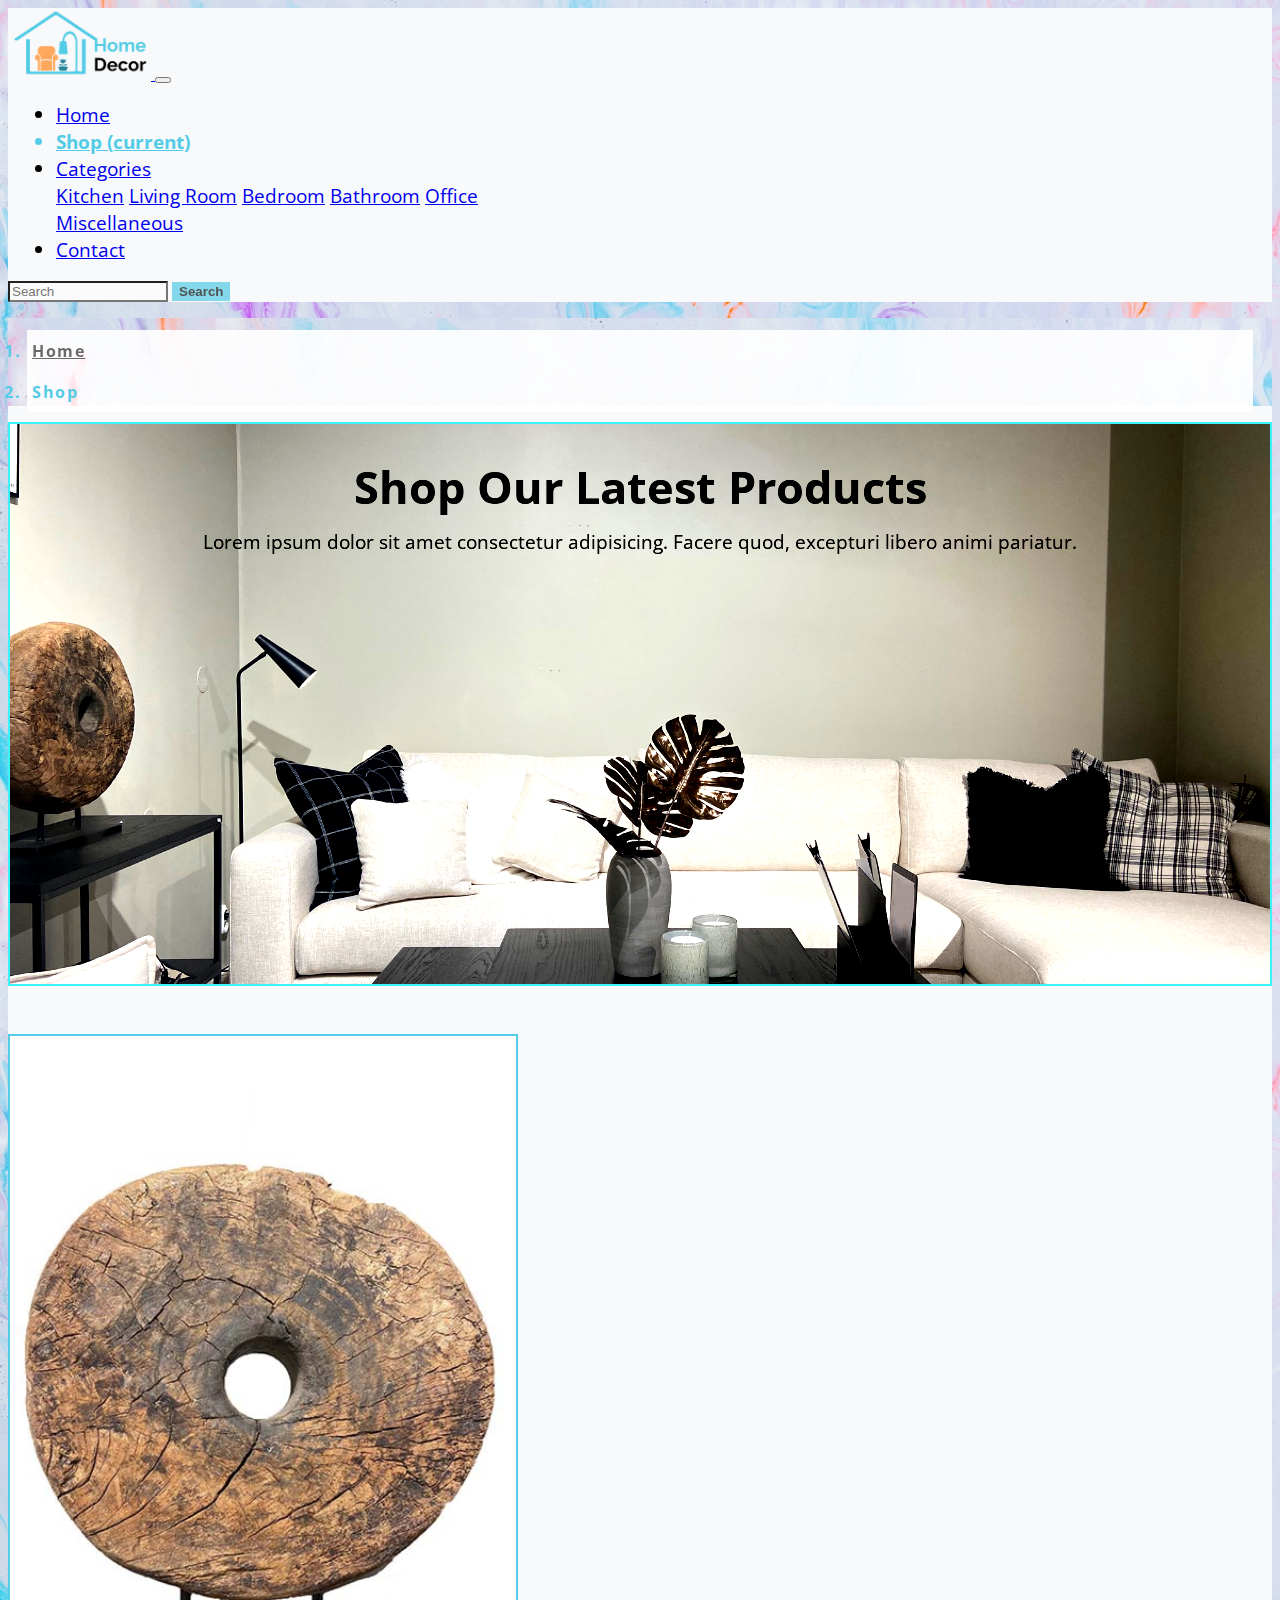
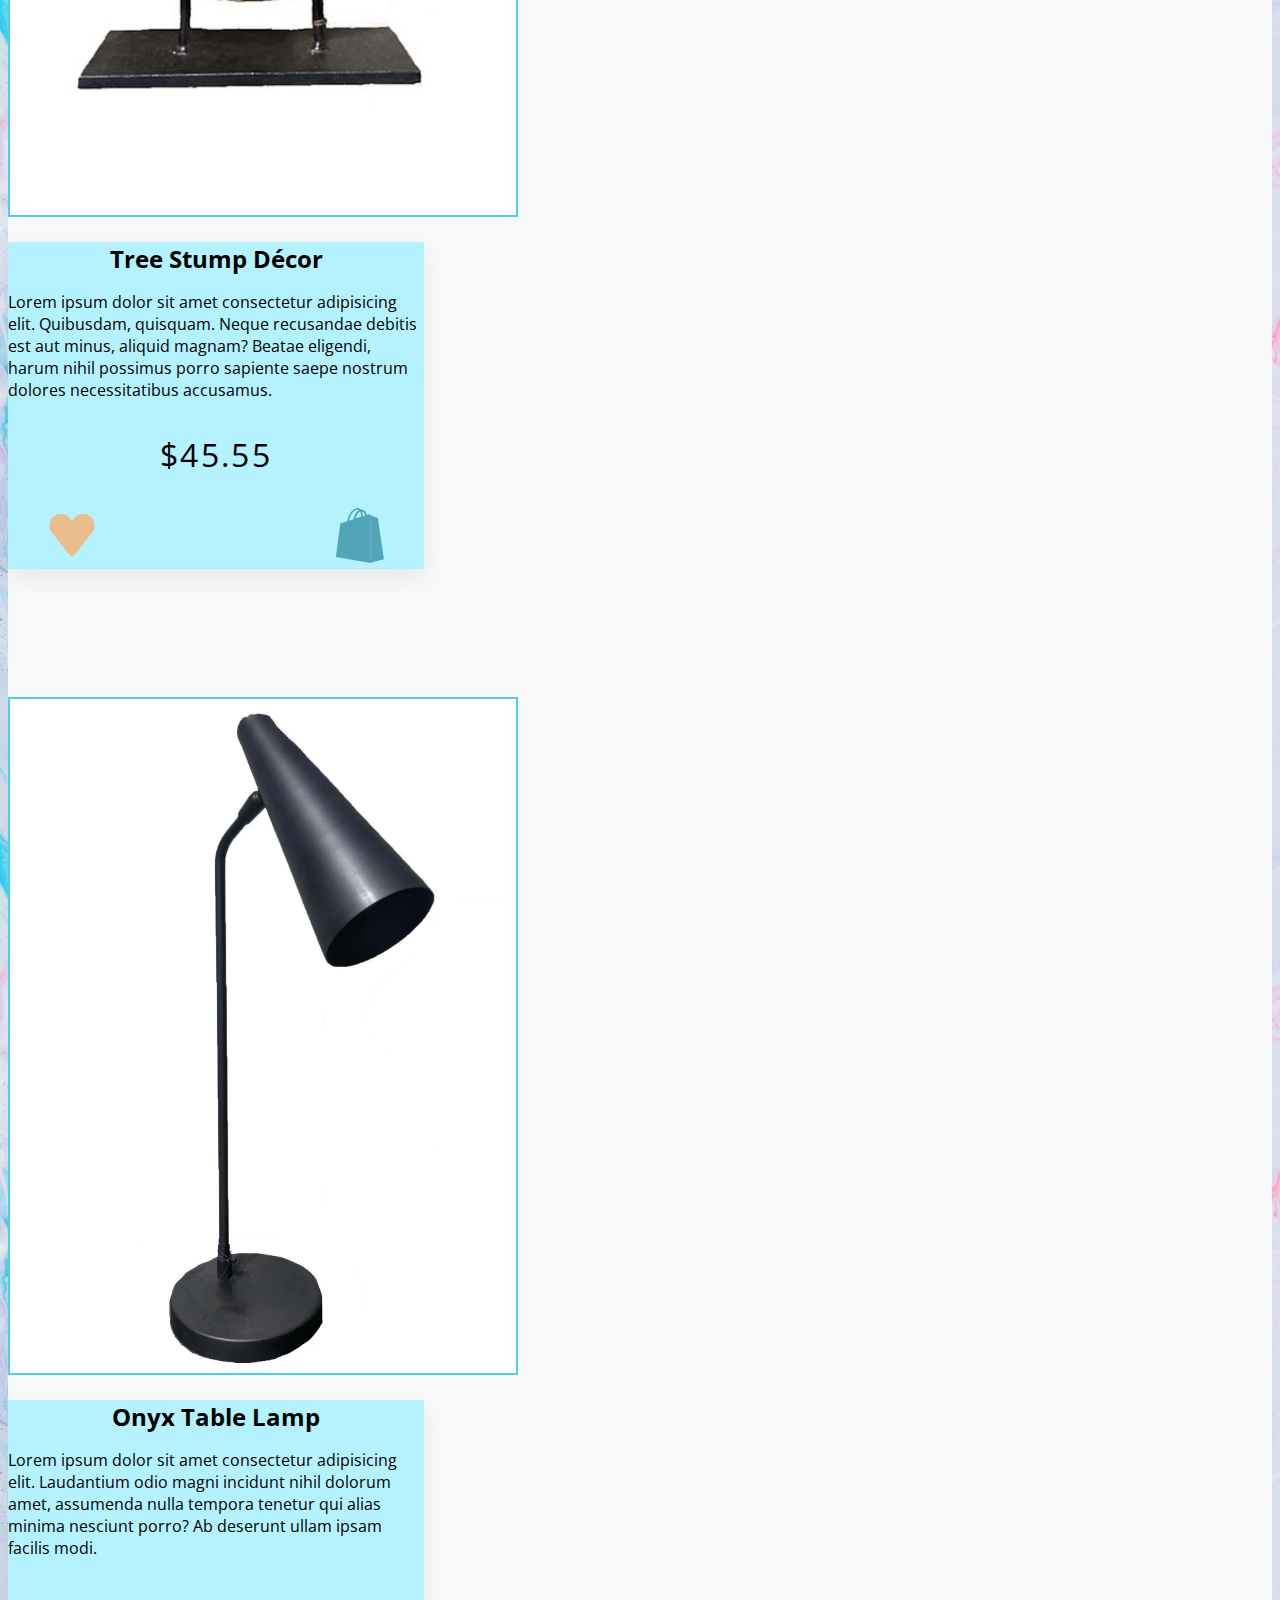
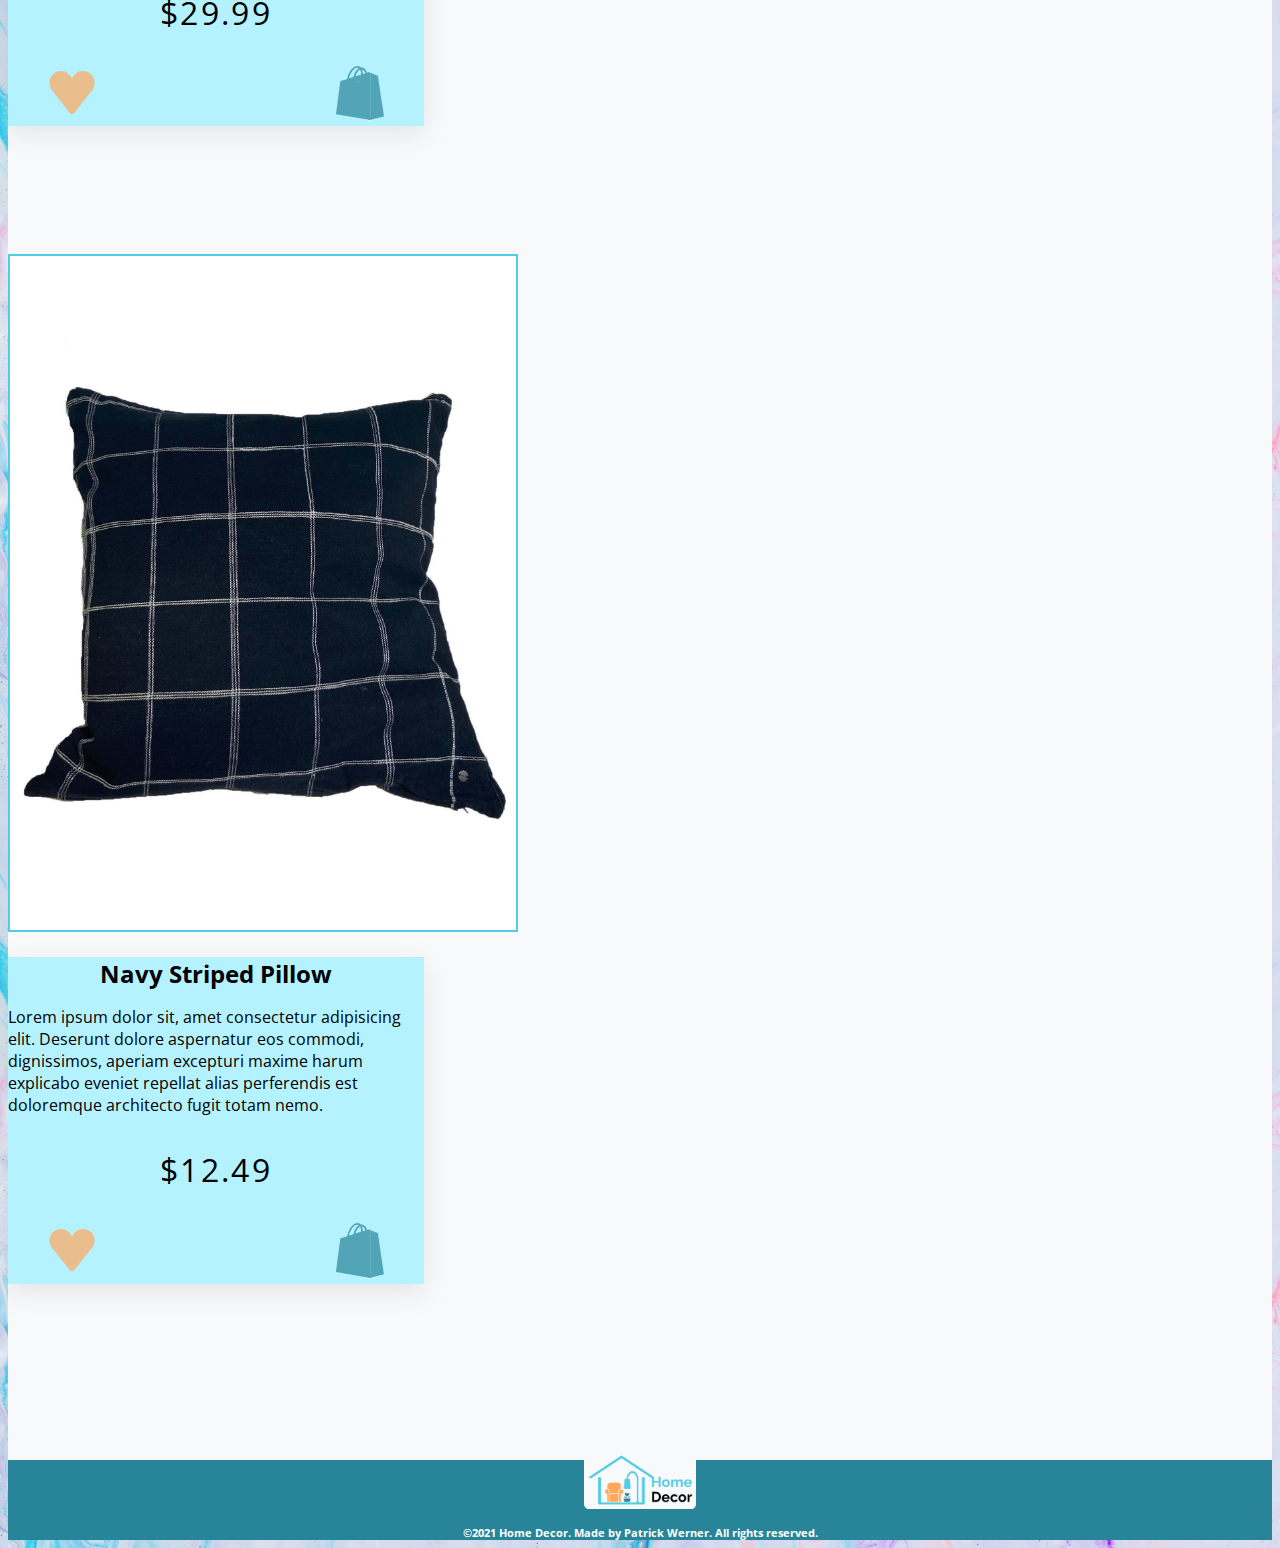
==== shop.html @ aa628dcc "Added new products page with images and styling" ====
<!DOCTYPE html>
<html lang="en">
  <head>
    <meta charset="UTF-8" />
    <meta http-equiv="X-UA-Compatible" content="IE=edge" />
    <meta name="viewport" content="width=device-width, initial-scale=1.0" />
    <title>Home Decor | Shop</title>
    <meta name="description" content="Design 1 - Module Asignment 2" />
    <link
      rel="stylesheet"
      href="https://cdn.jsdelivr.net/npm/bootstrap@4.6.0/dist/css/bootstrap.min.css"
      integrity="sha384-B0vP5xmATw1+K9KRQjQERJvTumQW0nPEzvF6L/Z6nronJ3oUOFUFpCjEUQouq2+l"
      crossorigin="anonymous"
    />
    <link rel="preconnect" href="https://fonts.googleapis.com" />
    <link rel="preconnect" href="https://fonts.gstatic.com" crossorigin />
    <link
      href="https://fonts.googleapis.com/css2?family=Open+Sans+Condensed:wght@300;700&display=swap"
      rel="stylesheet"
    />
    <link rel="stylesheet" href="./css/main.css" />
    <link rel="stylesheet" href="./css/style.css" />
    <link rel="stylesheet" href="./css/shop.css" />
  </head>
  <body>
    <!-- Header Navigation Content -->
    <header>
      <nav class="navbar navbar-expand-lg navbar-light bg-light">
        <div class="container">
          <a class="navbar-brand" href="index.html">
            <img class="logo" src="./images/homedecor-logo.png" alt="" />
          </a>
          <button
            class="navbar-toggler"
            type="button"
            data-toggle="collapse"
            data-target="#navbarSupportedContent"
            aria-controls="navbarSupportedContent"
            aria-expanded="false"
            aria-label="Toggle navigation"
          >
            <span class="navbar-toggler-icon"></span>
          </button>

          <div class="collapse navbar-collapse" id="navbarSupportedContent">
            <ul class="navbar-nav m-auto">
              <li class="nav-item">
                <a class="nav-link" href="index.html">Home </a>
              </li>
              <li class="nav-item active">
                <a class="nav-link active" href="shop.html"
                  >Shop <span class="sr-only">(current)</span></a
                >
              </li>
              <li class="nav-item dropdown">
                <a
                  class="nav-link dropdown-toggle"
                  href="#"
                  id="navbarDropdown"
                  role="button"
                  data-toggle="dropdown"
                  aria-haspopup="true"
                  aria-expanded="false"
                >
                  Categories
                </a>
                <div class="dropdown-menu" aria-labelledby="navbarDropdown">
                  <a class="dropdown-item" href="#">Kitchen</a>
                  <a class="dropdown-item" href="#">Living Room</a>
                  <a class="dropdown-item" href="#">Bedroom</a>
                  <a class="dropdown-item" href="#">Bathroom</a>
                  <a class="dropdown-item" href="#">Office</a>
                  <div class="dropdown-divider"></div>
                  <a class="dropdown-item" href="#">Miscellaneous</a>
                </div>
              </li>

              <li class="nav-item">
                <a class="nav-link" href="#">Contact</a>
              </li>
            </ul>
            <form class="form-inline my-2 my-lg-0">
              <input
                class="form-control mr-sm-1"
                type="search"
                placeholder="Search"
                aria-label="Search"
              />
              <button class="btn btn-outline-success my-2 my-sm-0" type="submit">Search</button>
            </form>
          </div>
        </div>
      </nav>
    </header>
    <div class="wrapper">
      <div class="container">
        <!-- Breadcrumb Navigation Content -->

        <nav aria-label="breadcrumb">
          <ol class="breadcrumb">
            <li class="breadcrumb-item"><a href="index.html">Home</a></li>
            <li class="breadcrumb-item active bold-font" aria-current="page">Shop</li>
          </ol>
        </nav>

        <!-- Image Jumbotron Content -->

        <div class="jumbotron">
          <h1 class="display-4">Shop our latest products</h1>
          <p class="lead">
            Lorem ipsum dolor sit amet consectetur adipisicing. Facere quod, excepturi libero animi
            pariatur.
          </p>
        </div>
        <main>
          <!-- Portraits Content -->
          <div class="container">
            <div class="col my-5">
              <img
                src="./images/Product1.jpg"
                class="img-thumbnail mx-auto d-block rotate-img"
                alt="..."
              />

              <div class="card card-shop mx-auto mt-3 mb-5">
                <div class="card-body">
                  <h2 class="card-title">Tree Stump Décor</h2>
                  <p class="card-text">
                    Lorem ipsum dolor sit amet consectetur adipisicing elit. Quibusdam, quisquam.
                    Neque recusandae debitis est aut minus, aliquid magnam? Beatae eligendi, harum
                    nihil possimus porro sapiente saepe nostrum dolores necessitatibus accusamus.
                  </p>
                  <p class="card-text price">$45.55</p>
                  <div class="icon-container">
                    <a href="#" class="card-link">
                      <img src="./images/heart-icon.svg" alt="" />
                    </a>
                    <a href="#" class="card-link">
                      <img src="./images/shop-icon.svg" alt="" />
                    </a>
                  </div>
                </div>
              </div>
            </div>

            <div class="col my-5">
              <img src="./images/Product2.jpg" class="img-thumbnail mx-auto d-block" alt="..." />

              <div class="card card-shop mx-auto mt-3 mb-5">
                <div class="card-body">
                  <h2 class="card-title">Onyx Table Lamp</h2>
                  <p class="card-text">
                    Lorem ipsum dolor sit amet consectetur adipisicing elit. Laudantium odio magni
                    incidunt nihil dolorum amet, assumenda nulla tempora tenetur qui alias minima
                    nesciunt porro? Ab deserunt ullam ipsam facilis modi.
                  </p>
                  <p class="card-text price">$29.99</p>
                  <div class="icon-container">
                    <a href="#" class="card-link">
                      <img src="./images/heart-icon.svg" alt="" />
                    </a>
                    <a href="#" class="card-link">
                      <img src="./images/shop-icon.svg" alt="" />
                    </a>
                  </div>
                </div>
              </div>
            </div>

            <div class="col mt-5">
              <img src="./images/Product3.jpg" class="img-thumbnail mx-auto d-block" alt="..." />

              <div class="card card-shop mx-auto mt-3">
                <div class="card-body">
                  <h2 class="card-title">Navy Striped Pillow</h2>
                  <p class="card-text">
                    Lorem ipsum dolor sit, amet consectetur adipisicing elit. Deserunt dolore
                    aspernatur eos commodi, dignissimos, aperiam excepturi maxime harum explicabo
                    eveniet repellat alias perferendis est doloremque architecto fugit totam nemo.
                  </p>
                  <p class="card-text price">$12.49</p>
                  <div class="icon-container">
                    <a href="#" class="card-link">
                      <img src="./images/heart-icon.svg" alt="" />
                    </a>
                    <a href="#" class="card-link">
                      <img src="./images/shop-icon.svg" alt="" />
                    </a>
                  </div>
                </div>
              </div>
            </div>
          </div>
        </main>
      </div>
      <!-- Footer content  -->
      <footer>
        <div class="container">
          <a href="index.html">
            <img src="./images/homedecor-logo.png" alt="" />
          </a>
          <p class="copyright">©2021 Home Decor. Made by Patrick Werner. All rights reserved.</p>
        </div>
      </footer>
    </div>

    <!-- jQuery and Bootstrap Bundle -->
    <script
      src="https://code.jquery.com/jquery-3.5.1.slim.min.js"
      integrity="sha384-DfXdz2htPH0lsSSs5nCTpuj/zy4C+OGpamoFVy38MVBnE+IbbVYUew+OrCXaRkfj"
      crossorigin="anonymous"
    ></script>
    <script
      src="https://cdn.jsdelivr.net/npm/bootstrap@4.6.0/dist/js/bootstrap.bundle.min.js"
      integrity="sha384-Piv4xVNRyMGpqkS2by6br4gNJ7DXjqk09RmUpJ8jgGtD7zP9yug3goQfGII0yAns"
      crossorigin="anonymous"
    ></script>
  </body>
</html>
---- css/main.css ----
/* Root styling - Primary colours */
:root {
  --primary-color: #53cce6;
  --secondary-color: #ffa85c;
  --dim-color: #288599;
  --tinted-color: #b5f2ff;
  --background-color: #f8f9fa;
  --white-color: #fafafa;
  --black-color: #0a0a0a;
  --grey-color: #e9ecef;
}

/* Global styling */

.container {
  background: var(--background-color);
}

.wrapper {
  flex: 1 0 auto;
}

/* Shadow styling */

.card-home,
.card-shop {
  box-shadow: rgba(149, 157, 165, 0.2) 0px 8px 24px;
}

/* Carousel and Jumbotron container styling */
.carousel-inner,
.jumbotron {
  height: 35rem;
  border-radius: 0;
  border: 2px solid var(--primary-color);
}

/* Breadcrumb styling */
.breadcrumb {
  padding: 0.75rem 1.2rem;
  height: 4rem;
  border-radius: 0;
  background-image: url(./../images/texture-bg.jpg);
  color: var(--primary-color);
}

.breadcrumb-item {
  padding: 0.6rem 0.3rem;
  font-size: 1rem;
  /* background: var(--background-color); */
  background: rgba(255, 255, 255, 0.9);
  color: var(--primary-color);
  letter-spacing: 0.1rem;
  font-weight: 700;
}

.breadcrumb-item a {
  color: var(--black-color) !important;
  opacity: 0.6;
}

.opacity-0 {
  opacity: 0;
}

/* Buttons styling */
.btn,
.browse-btn {
  color: var(--black-color) !important;
  opacity: 0.7;
  transition: 200ms;
  font-weight: 700;
}

.btn:hover,
.browse-btn:hover {
  opacity: 1;
}

.bold-font {
  font-weight: 700;
}

/* Header styling */
.navbar {
  width: 100%;
  height: auto;
}

.logo {
  height: 4.5rem;
}

.nav-item {
  margin: 0 0.5rem;
  font-size: 1.2rem;
}
.active {
  color: var(--primary-color) !important;
  font-weight: 700;
}

input {
  width: 10rem !important;
  background: var(--white-color) !important;
}

.btn {
  border: 1px solid var(--primary-color) !important;
  background: var(--primary-color) !important;
}

/* Footer styling */
footer {
  height: 5rem;
  background: var(--dim-color);
  display: flex;
  justify-content: center;
  align-items: center;
}

footer .container {
  height: 100%;
  background: #bee4e6;
  background: var(--dim-color);
  display: flex;
  flex-direction: column;
  justify-content: center;
  align-items: center;
}

footer .container a img {
  margin-top: -3rem;
  height: 3.5rem;
  background-size: cover;
}

.copyright {
  color: #fff;
  margin-bottom: -2rem;
  font-size: 0.7rem;
  font-weight: 700;
}
---- css/style.css ----
body {
  background-image: url(/images/texture-bg.jpg);
  background-size: 100%;
  font-family: "Open Sans Condensed", sans-serif;
  height: auto;
  display: flex;
  flex-direction: column;
  justify-content: space-between;
}

/* Carousel styling */

.carousel-item {
  background-repeat: no-repeat;
  background-size: cover;
  background-position: center;
}

.col-sm {
  display: flex;
  justify-content: center;
}

/* Main Cards styling */
main {
  padding: 3rem 0;
  display: flex;
  align-items: center;
  justify-content: center;
  width: 100%;
  height: auto;
  margin: auto;
}

.card-home {
  margin: 2.5rem 0 !important;
  width: 22rem !important;
  background: var(--tinted-color) !important;
  border: none;
  font-size: 1.7rem;
}

.card-img-top {
  height: 12rem;
}

.browse-btn {
  margin: 0 0 1rem 1.2rem;
  border: 1px solid var(--secondary-color) !important;
  background: var(--secondary-color) !important;
}
---- css/shop.css ----
.jumbotron {
  background-image: url(../images/homedecor-banner.png);
  background-size: cover;
  background-repeat: no-repeat;
  background-position: center;
  filter: contrast(150%);
}

.jumbotron h1 {
  text-transform: capitalize;
  margin-top: 2rem !important;
  font-size: 2.8rem;
  margin: -2rem 0 1.5rem 0;
  font-weight: 700;
}

.lead {
  margin-top: -0.8rem;
  font-size: 1.2rem;
}

.jumbotron h1,
.lead {
  text-align: center;
}

.img-thumbnail {
  border-radius: 0;
  border: 2px solid var(--primary-color) !important;
  width: 40%;
}

@media only screen and (max-width: 766px) {
  .img-thumbnail {
    width: 100%;
  }
}

.card-shop {
  width: 26rem !important;
  margin-bottom: 8rem !important;
  border: none;
  background: var(--tinted-color);
}

.card-title {
  margin-bottom: 1rem;
  text-align: center;
}

.card-text {
  text-align: left;
}

.price {
  text-align: center;
  font-size: 2rem;
  letter-spacing: 0.15rem;
}

.icon-container {
  width: 23rem;
  margin: 2rem auto 1rem auto;
  display: flex;
  justify-content: space-between;
  align-items: center;
}

.card-link img {
  margin: 0 1rem;
  width: 3rem;
  opacity: 0.7;
  transition: 200ms;
}

.card-link img:hover {
  opacity: 1;
}

@media only screen and (max-width: 760px) {
  .card-shop {
    width: 100% !important;
  }

  .card-text {
    text-align: center;
  }

  .icon-container {
    width: auto;
  }
}
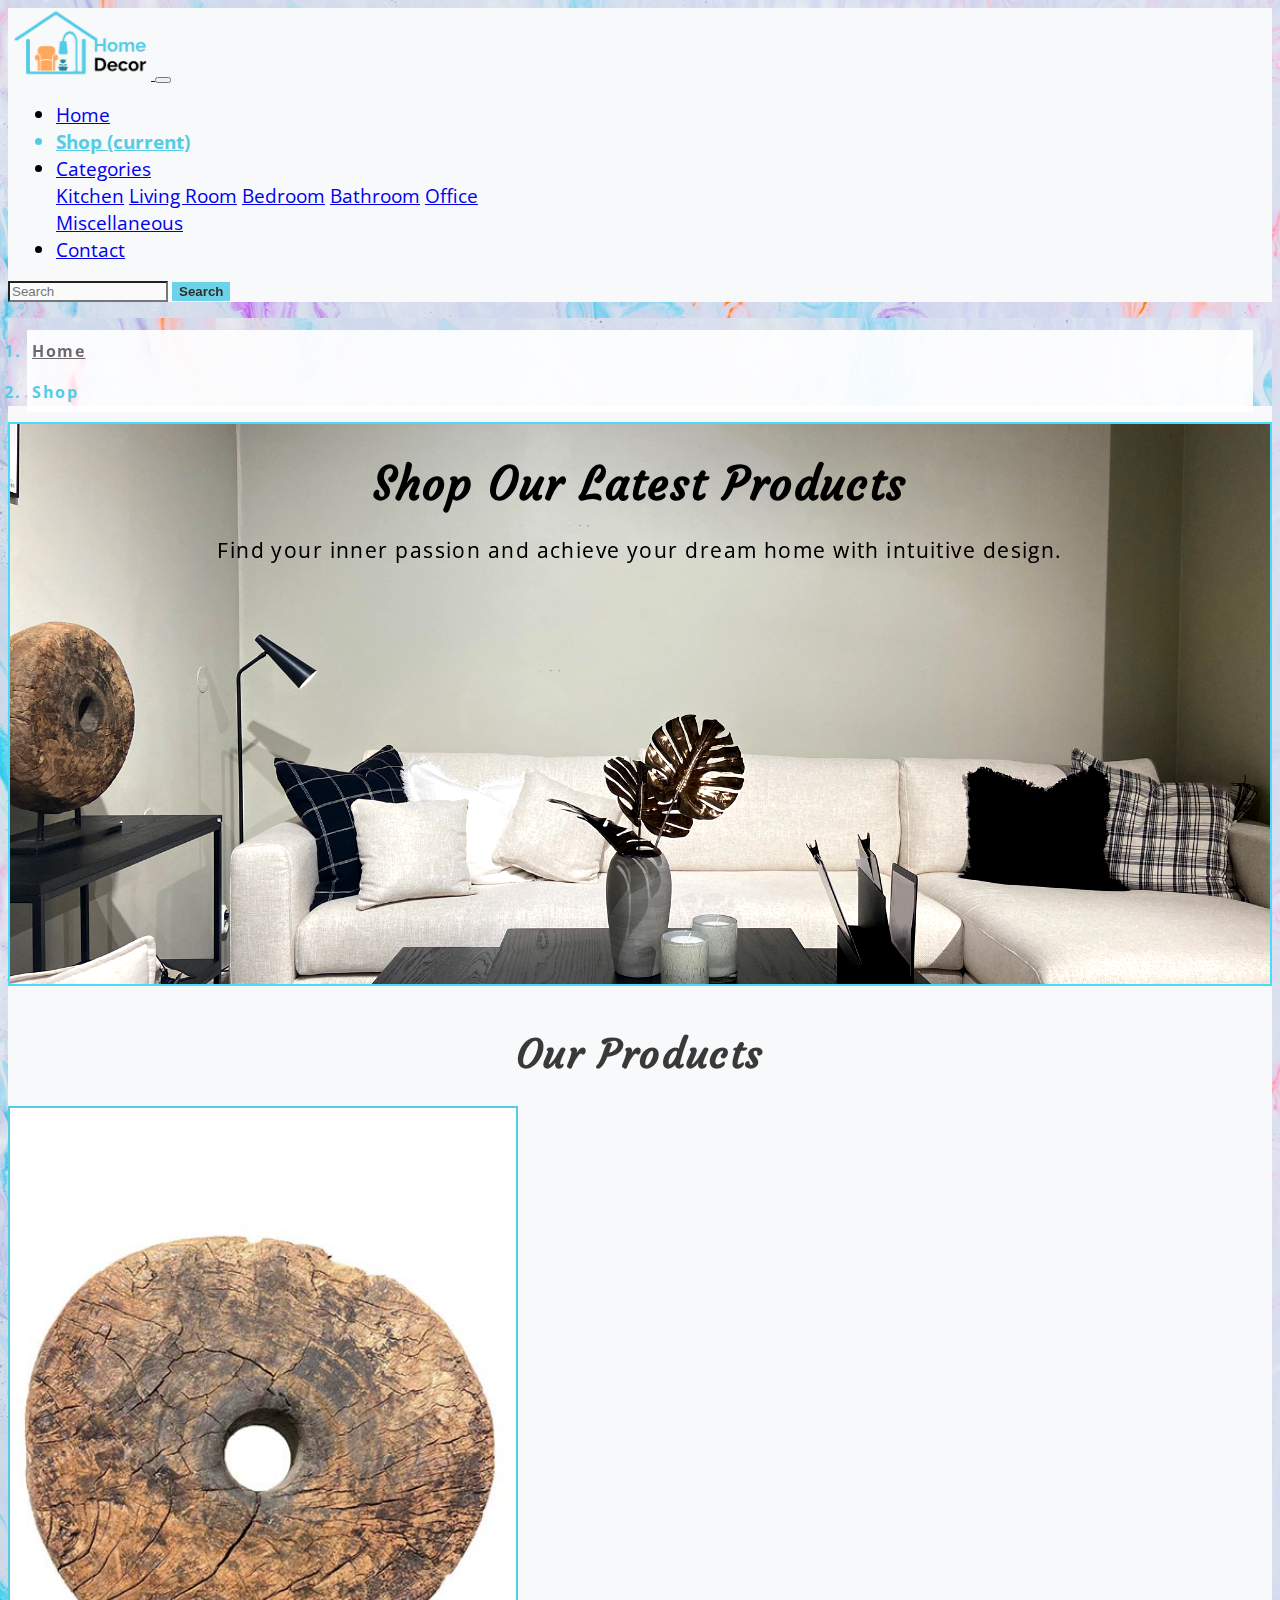
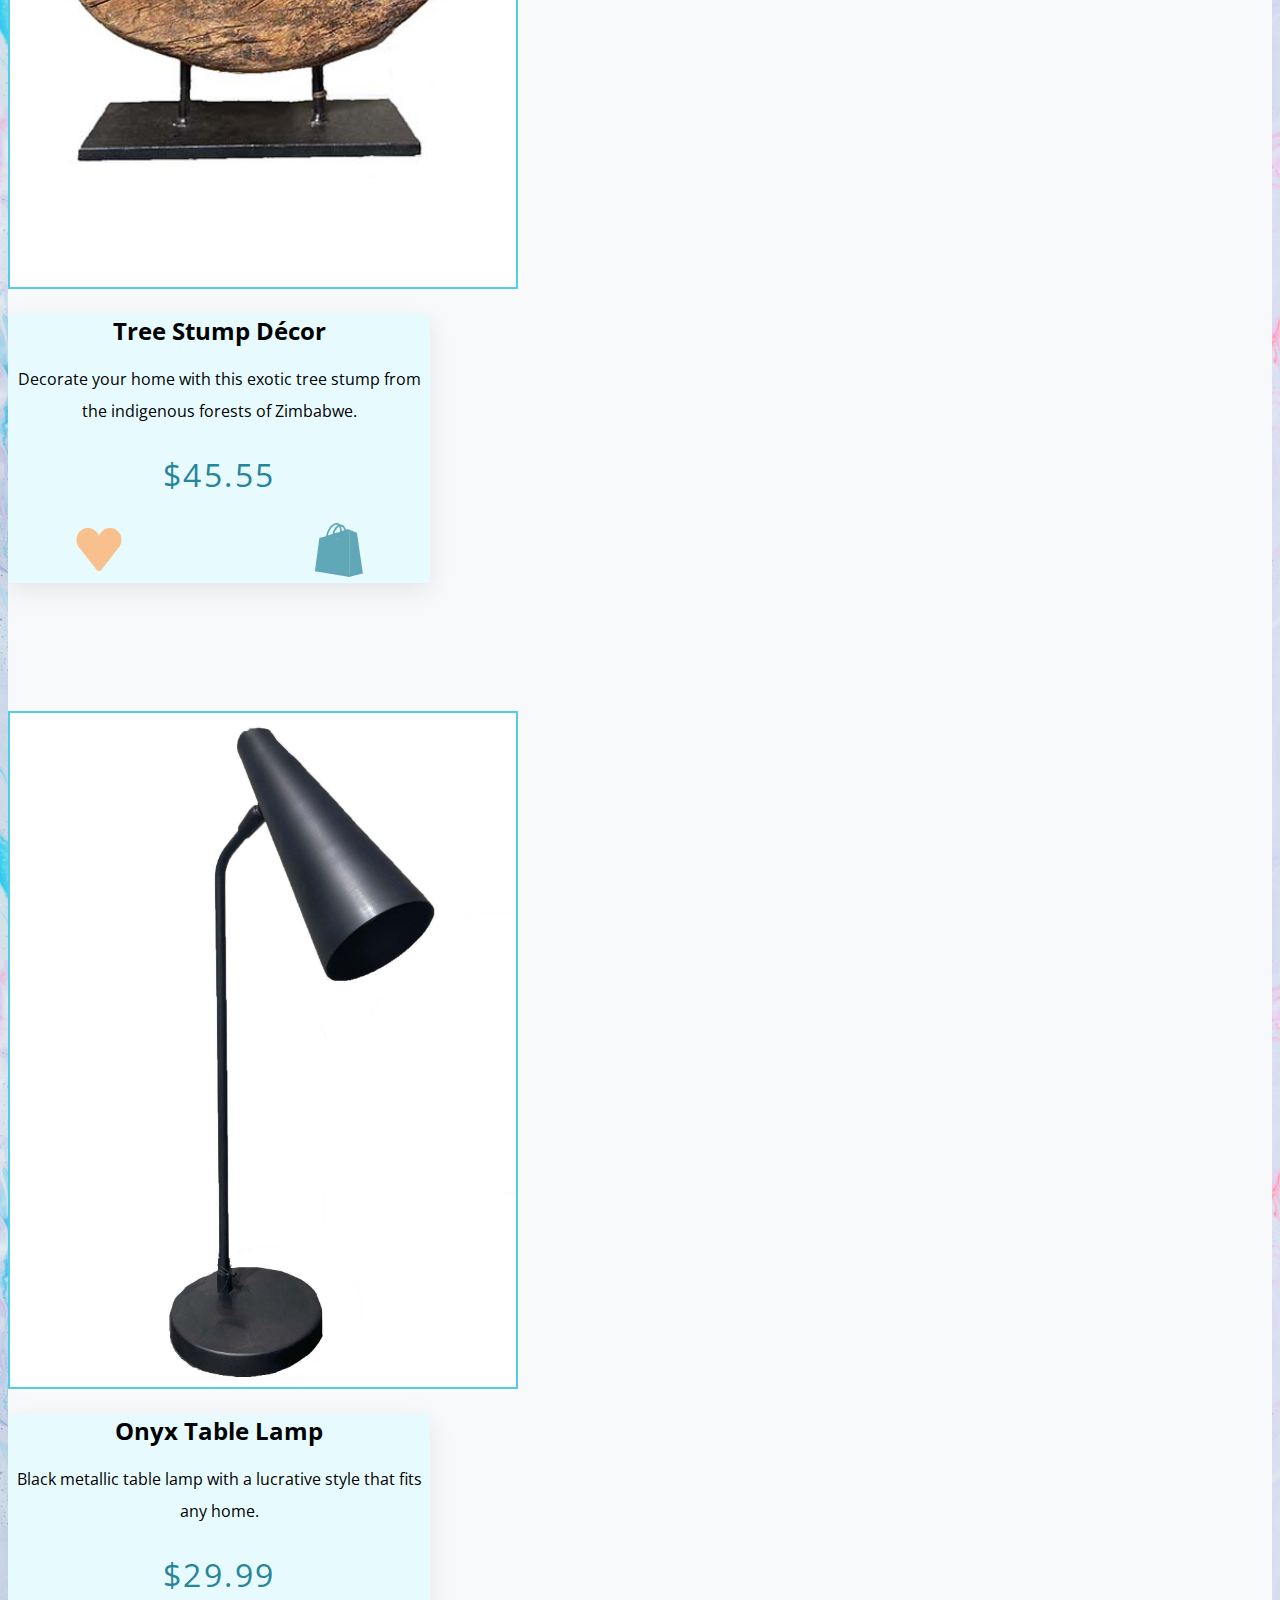
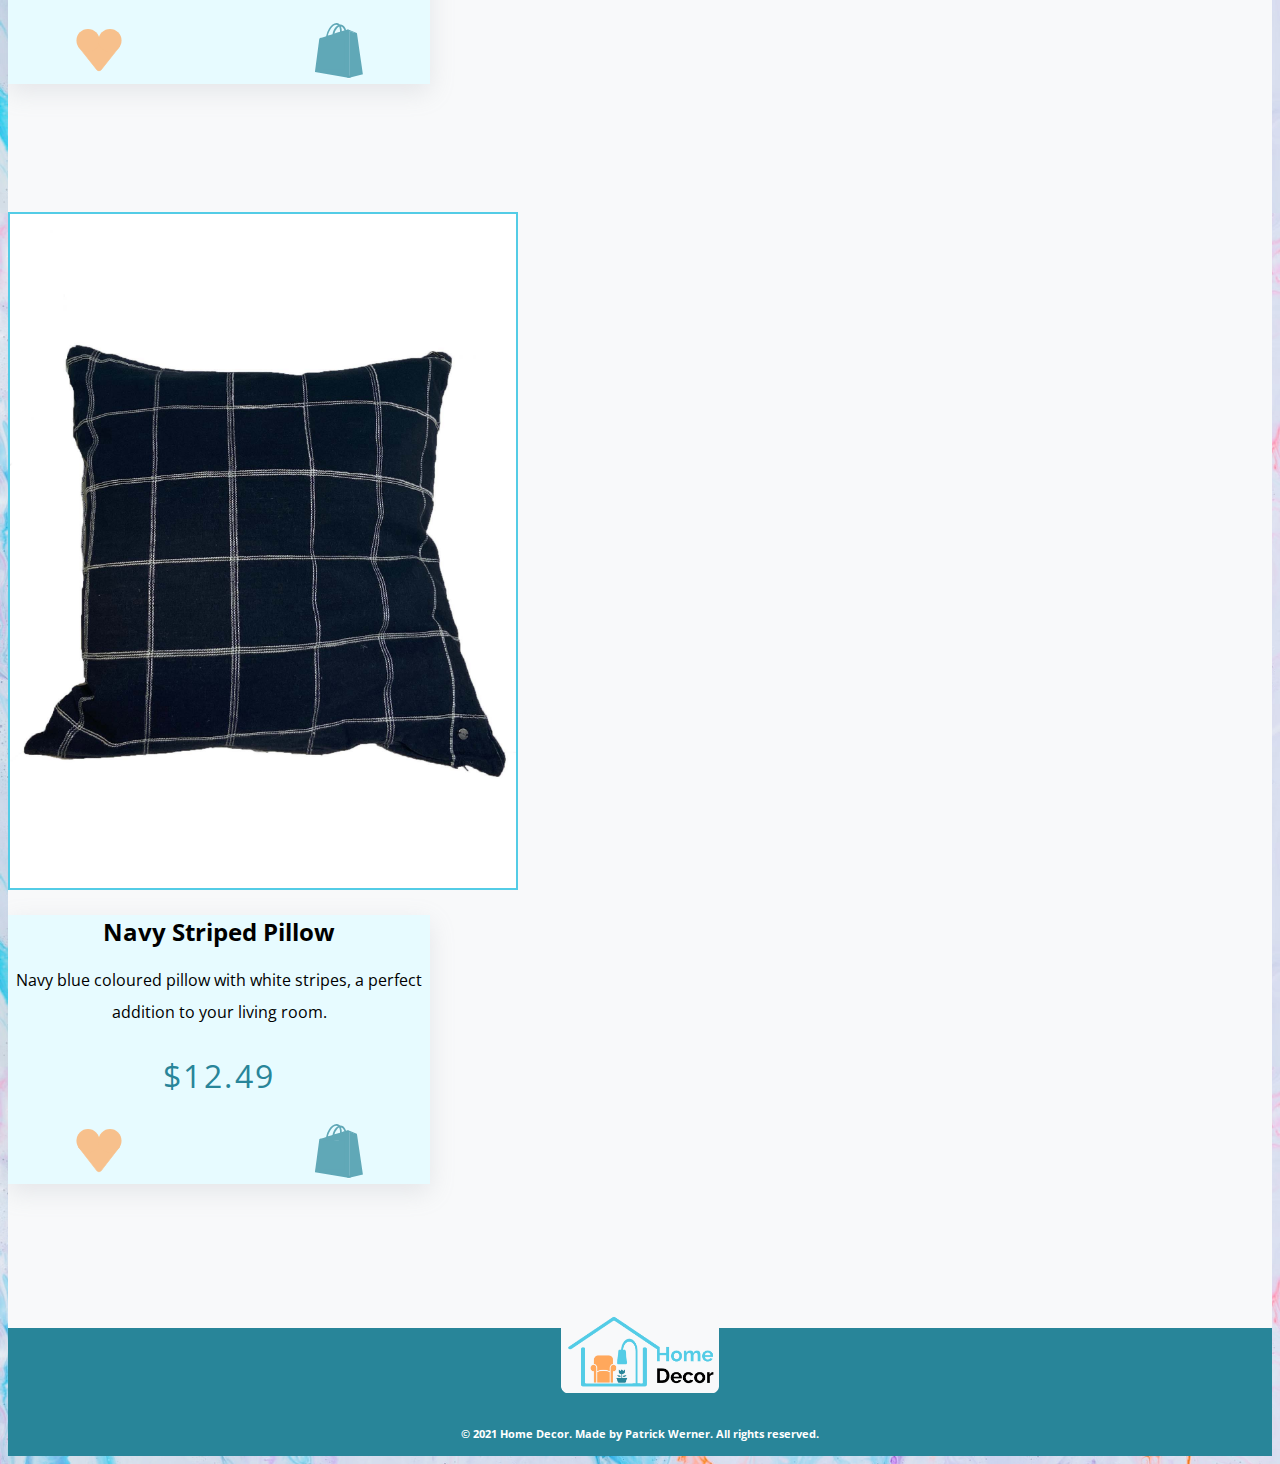
==== commit 2ac94267: "Added typography with text content" ====
--- a/shop.html
+++ b/shop.html
@@ -15,9 +15,16 @@
     <link rel="preconnect" href="https://fonts.googleapis.com" />
     <link rel="preconnect" href="https://fonts.gstatic.com" crossorigin />
     <link
-      href="https://fonts.googleapis.com/css2?family=Open+Sans+Condensed:wght@300;700&display=swap"
+      href="https://fonts.googleapis.com/css2?family=Courgette&family=Open+Sans+Condensed:wght@300;700&family=Poppins:wght@700&display=swap"
       rel="stylesheet"
     />
+    <link
+      rel="stylesheet"
+      href="https://use.fontawesome.com/releases/v5.15.1/css/all.css"
+      integrity="sha384-vp86vTRFVJgpjF9jiIGPEEqYqlDwgyBgEF109VFjmqGmIY/Y4HV4d3Gp2irVfcrp"
+      crossorigin="anonymous"
+    />
+    <link rel="icon" href="data:;base64,=" />
     <link rel="stylesheet" href="./css/main.css" />
     <link rel="stylesheet" href="./css/style.css" />
     <link rel="stylesheet" href="./css/shop.css" />
@@ -108,13 +115,14 @@
         <div class="jumbotron">
           <h1 class="display-4">Shop our latest products</h1>
           <p class="lead">
-            Lorem ipsum dolor sit amet consectetur adipisicing. Facere quod, excepturi libero animi
-            pariatur.
+            Find your inner passion and achieve your dream home with intuitive design.
           </p>
         </div>
         <main>
           <!-- Portraits Content -->
           <div class="container">
+            <h1 class="main-heading pb-5">Our Products</h1>
+            <!-- <hr /> -->
             <div class="col my-5">
               <img
                 src="./images/Product1.jpg"
@@ -126,9 +134,8 @@
                 <div class="card-body">
                   <h2 class="card-title">Tree Stump Décor</h2>
                   <p class="card-text">
-                    Lorem ipsum dolor sit amet consectetur adipisicing elit. Quibusdam, quisquam.
-                    Neque recusandae debitis est aut minus, aliquid magnam? Beatae eligendi, harum
-                    nihil possimus porro sapiente saepe nostrum dolores necessitatibus accusamus.
+                    Decorate your home with this exotic tree stump from the indigenous forests of
+                    Zimbabwe.
                   </p>
                   <p class="card-text price">$45.55</p>
                   <div class="icon-container">
@@ -150,9 +157,7 @@
                 <div class="card-body">
                   <h2 class="card-title">Onyx Table Lamp</h2>
                   <p class="card-text">
-                    Lorem ipsum dolor sit amet consectetur adipisicing elit. Laudantium odio magni
-                    incidunt nihil dolorum amet, assumenda nulla tempora tenetur qui alias minima
-                    nesciunt porro? Ab deserunt ullam ipsam facilis modi.
+                    Black metallic table lamp with a lucrative style that fits any home.
                   </p>
                   <p class="card-text price">$29.99</p>
                   <div class="icon-container">
@@ -174,9 +179,8 @@
                 <div class="card-body">
                   <h2 class="card-title">Navy Striped Pillow</h2>
                   <p class="card-text">
-                    Lorem ipsum dolor sit, amet consectetur adipisicing elit. Deserunt dolore
-                    aspernatur eos commodi, dignissimos, aperiam excepturi maxime harum explicabo
-                    eveniet repellat alias perferendis est doloremque architecto fugit totam nemo.
+                    Navy blue coloured pillow with white stripes, a perfect addition to your living
+                    room.
                   </p>
                   <p class="card-text price">$12.49</p>
                   <div class="icon-container">
@@ -199,7 +203,12 @@
           <a href="index.html">
             <img src="./images/homedecor-logo.png" alt="" />
           </a>
-          <p class="copyright">©2021 Home Decor. Made by Patrick Werner. All rights reserved.</p>
+          <div class="social-icons-container">
+            <i class="fab fa-facebook social-icon"></i>
+            <i class="fab fa-twitter social-icon"></i>
+            <i class="fab fa-instagram social-icon"></i>
+          </div>
+          <p class="copyright">© 2021 Home Decor. Made by Patrick Werner. All rights reserved.</p>
         </div>
       </footer>
     </div>
--- a/css/main.css
+++ b/css/main.css
@@ -3,7 +3,7 @@
   --primary-color: #53cce6;
   --secondary-color: #ffa85c;
   --dim-color: #288599;
-  --tinted-color: #b5f2ff;
+  --tinted-color: #e7fbff;
   --background-color: #f8f9fa;
   --white-color: #fafafa;
   --black-color: #0a0a0a;
@@ -18,6 +18,12 @@
 
 .wrapper {
   flex: 1 0 auto;
+}
+
+hr {
+  margin-top: 3.5rem;
+  border: 1px solid var(--black-color);
+  opacity: 0.6;
 }
 
 /* Shadow styling */
@@ -67,7 +73,7 @@
 .btn,
 .browse-btn {
   color: var(--black-color) !important;
-  opacity: 0.7;
+  opacity: 0.85;
   transition: 200ms;
   font-weight: 700;
 }
@@ -112,7 +118,7 @@
 
 /* Footer styling */
 footer {
-  height: 5rem;
+  height: 8rem;
   background: var(--dim-color);
   display: flex;
   justify-content: center;
@@ -130,9 +136,28 @@
 }
 
 footer .container a img {
-  margin-top: -3rem;
-  height: 3.5rem;
+  margin-top: -5.8rem;
+  height: 5rem;
   background-size: cover;
+}
+
+.social-icons-container {
+  margin-bottom: 1rem;
+  width: 10rem;
+  display: flex;
+  align-items: center;
+  justify-content: space-between;
+  font-size: 1.5rem;
+  color: var(--tinted-color);
+}
+
+.social-icon {
+  transition: 200ms;
+}
+
+.social-icon:hover {
+  color: var(--primary-color);
+  cursor: pointer;
 }
 
 .copyright {
--- a/css/style.css
+++ b/css/style.css
@@ -1,8 +1,8 @@
 body {
   background-image: url(/images/texture-bg.jpg);
   background-size: 100%;
+  height: auto;
   font-family: "Open Sans Condensed", sans-serif;
-  height: auto;
   display: flex;
   flex-direction: column;
   justify-content: space-between;
@@ -23,7 +23,7 @@
 
 /* Main Cards styling */
 main {
-  padding: 3rem 0;
+  padding: 1rem 0;
   display: flex;
   align-items: center;
   justify-content: center;
@@ -32,20 +32,38 @@
   margin: auto;
 }
 
+.main-heading {
+  font-family: "Courgette", cursive;
+  text-align: center;
+  font-size: 2.5rem;
+  letter-spacing: 0.1rem;
+  color: var(--black-color);
+  opacity: 0.8;
+}
+
 .card-home {
   margin: 2.5rem 0 !important;
   width: 22rem !important;
   background: var(--tinted-color) !important;
   border: none;
-  font-size: 1.7rem;
+  font-size: 2rem;
+}
+
+.card-text {
+  text-align: center;
 }
 
 .card-img-top {
   height: 12rem;
+  background-size: cover;
+  background-repeat: no-repeat;
 }
 
 .browse-btn {
-  margin: 0 0 1rem 1.2rem;
+  margin: 1rem 0rem 1rem 1.3rem;
+  width: 88%;
+  font-family: "Poppins", sans-serif;
+  letter-spacing: 0.1rem;
   border: 1px solid var(--secondary-color) !important;
   background: var(--secondary-color) !important;
 }
--- a/css/shop.css
+++ b/css/shop.css
@@ -3,7 +3,7 @@
   background-size: cover;
   background-repeat: no-repeat;
   background-position: center;
-  filter: contrast(150%);
+  filter: contrast(120%);
 }
 
 .jumbotron h1 {
@@ -12,15 +12,17 @@
   font-size: 2.8rem;
   margin: -2rem 0 1.5rem 0;
   font-weight: 700;
+  opacity: 0.9;
+  font-family: "Courgette", cursive;
 }
 
 .lead {
-  margin-top: -0.8rem;
-  font-size: 1.2rem;
+  font-size: 1.3rem;
 }
 
 .jumbotron h1,
 .lead {
+  letter-spacing: 0.09rem;
   text-align: center;
 }
 
@@ -37,7 +39,7 @@
 }
 
 .card-shop {
-  width: 26rem !important;
+  width: 26.4rem !important;
   margin-bottom: 8rem !important;
   border: none;
   background: var(--tinted-color);
@@ -49,18 +51,20 @@
 }
 
 .card-text {
-  text-align: left;
+  text-align: center;
+  line-height: 2rem;
 }
 
 .price {
   text-align: center;
   font-size: 2rem;
   letter-spacing: 0.15rem;
+  color: var(--dim-color);
 }
 
 .icon-container {
-  width: 23rem;
-  margin: 2rem auto 1rem auto;
+  width: 20rem;
+  margin: 1rem auto 1rem auto;
   display: flex;
   justify-content: space-between;
   align-items: center;
@@ -82,11 +86,7 @@
     width: 100% !important;
   }
 
-  .card-text {
-    text-align: center;
-  }
-
   .icon-container {
-    width: auto;
+    width: 12rem;
   }
 }
